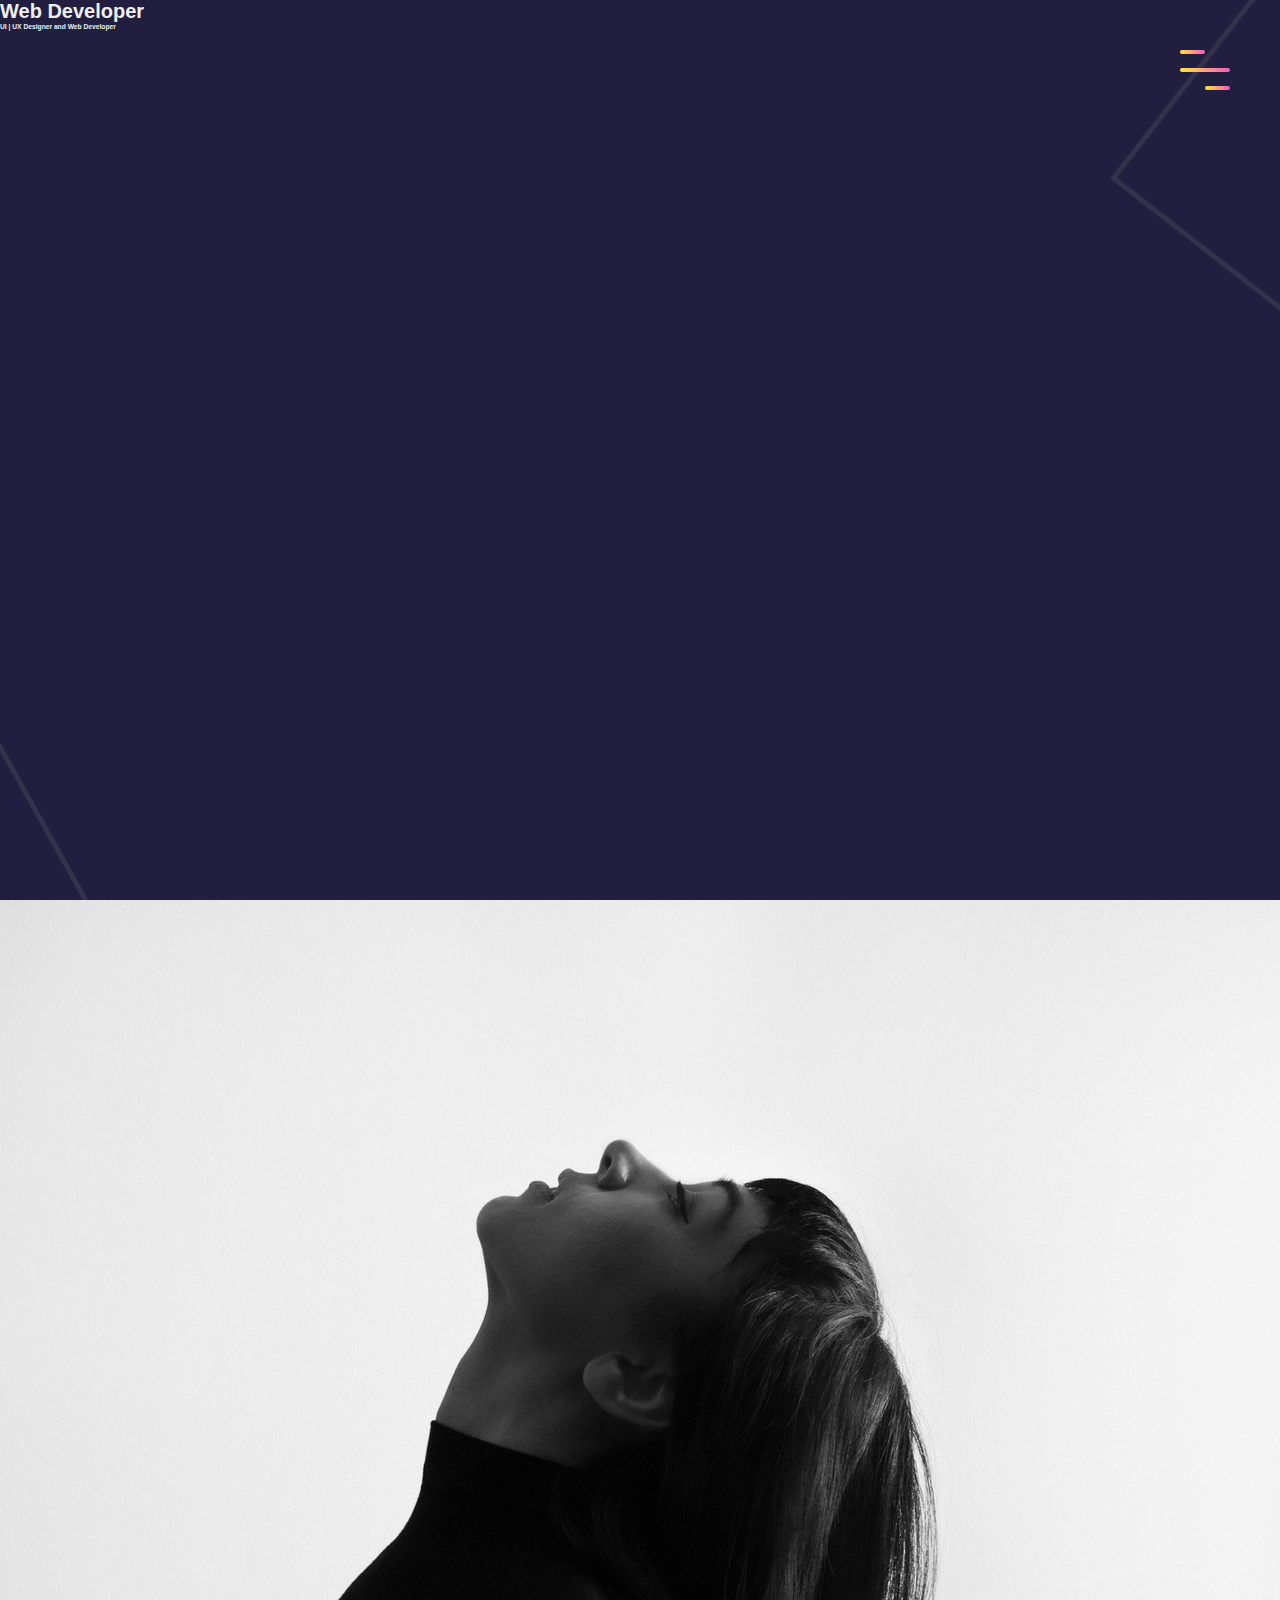
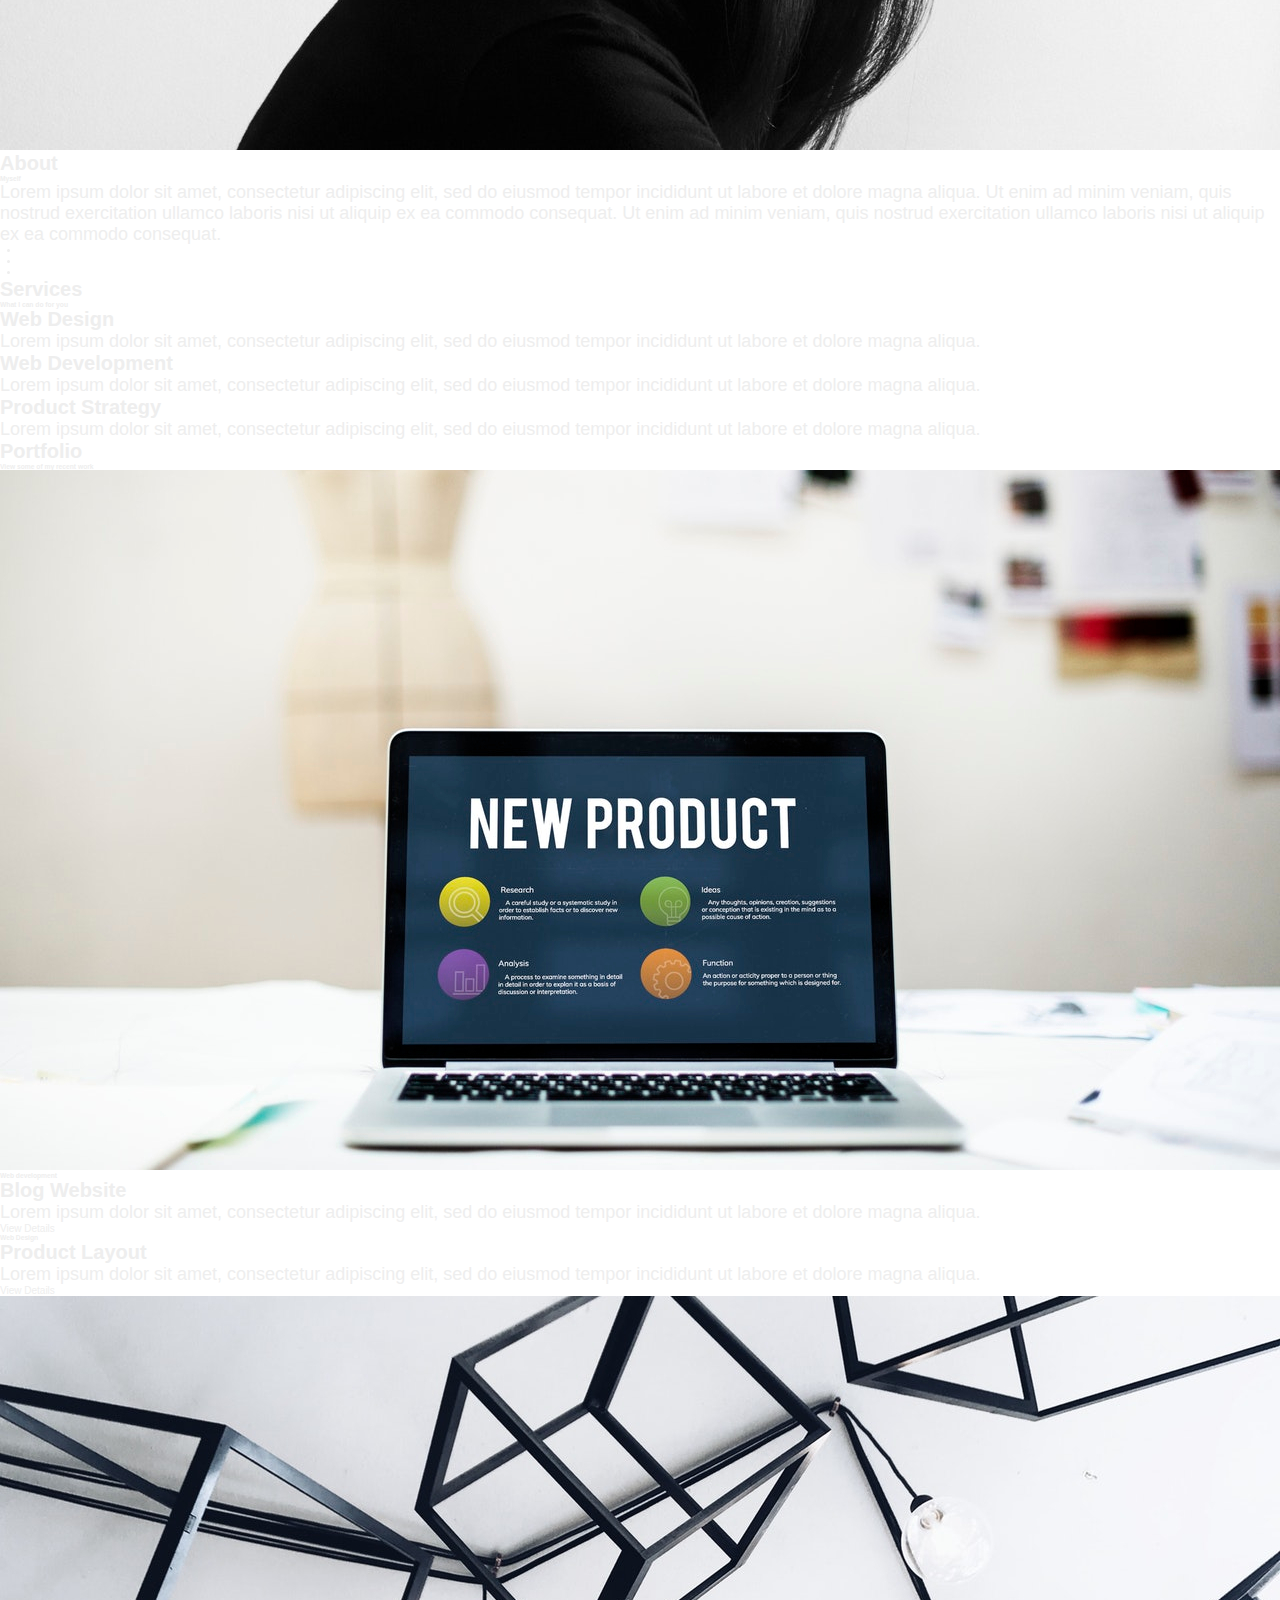
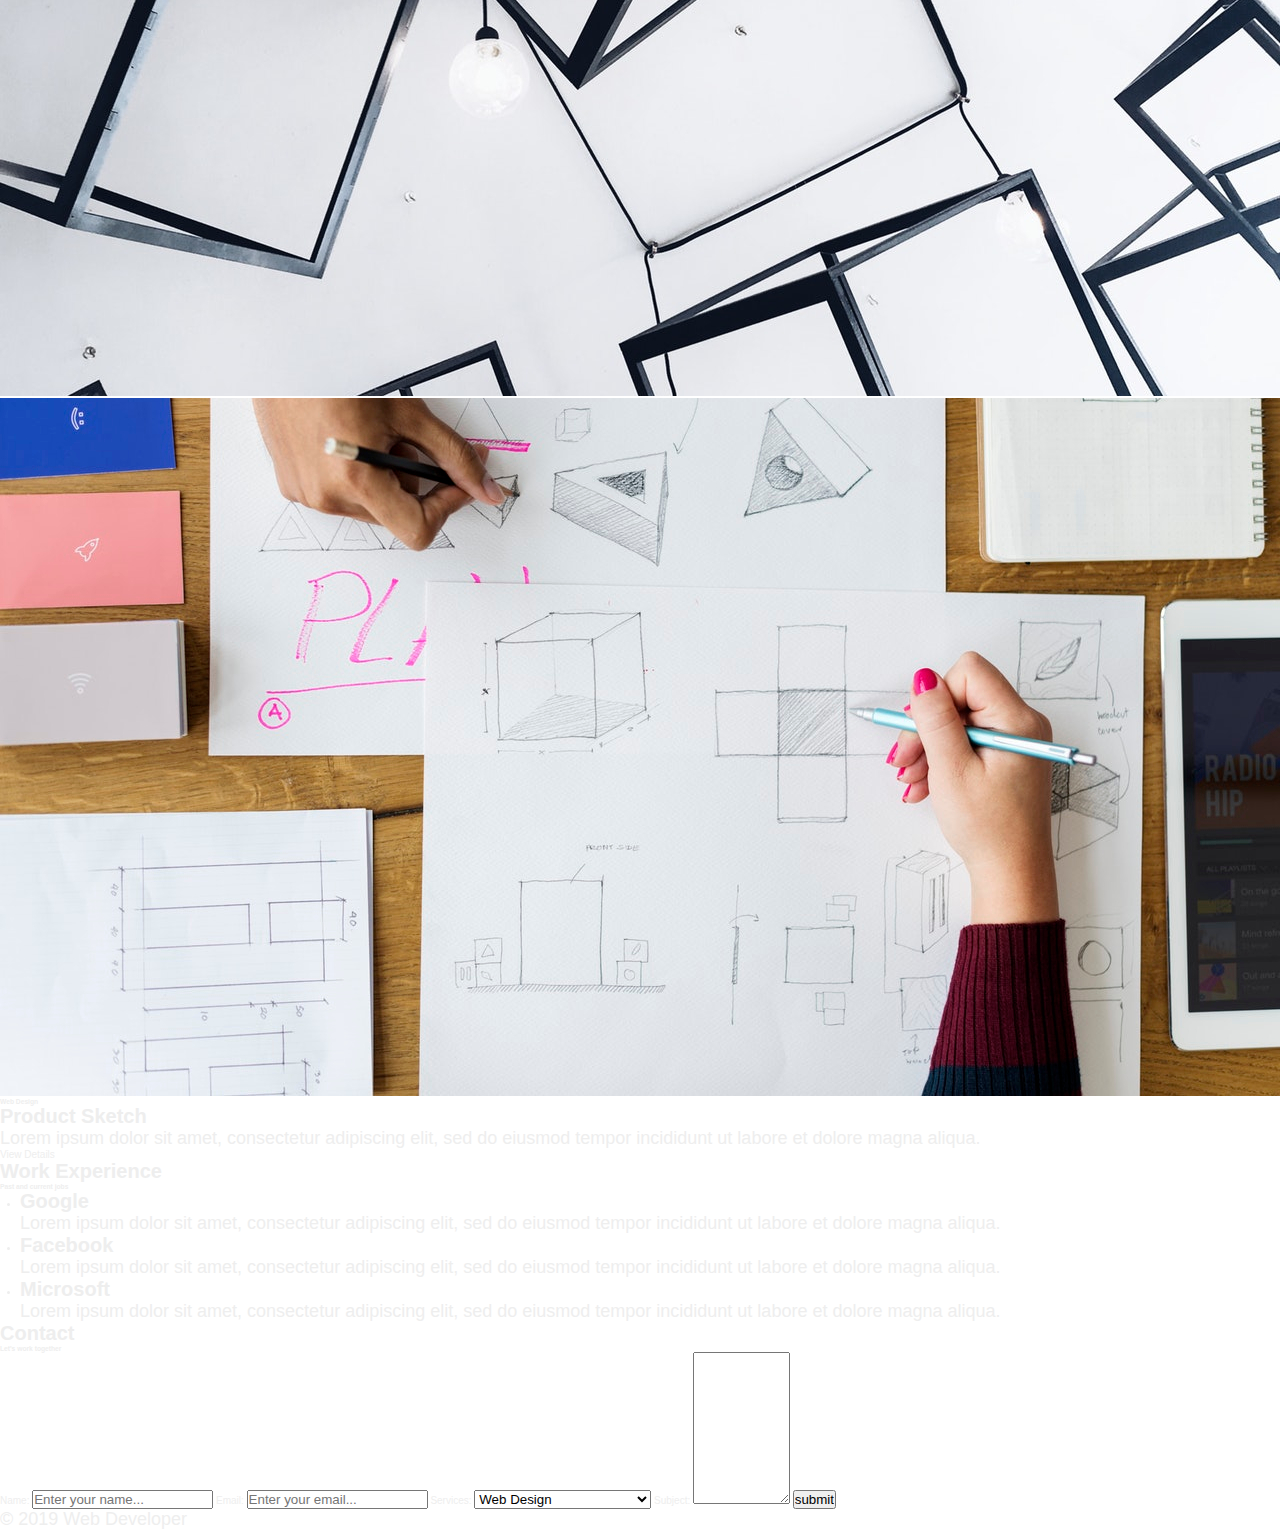
==== portfolio/index.html @ 94f985c7 "Starting to build the portfolio webpage" ====
<!DOCTYPE html>
<html lang="en">
<head>
    <meta charset="UTF-8">
    <meta name="viewport" content="width=device-width, initial-scale=1">
    <title>Web Developer</title>
    <link rel="stylesheet" href="https://unpkg.com/aos@next/dist/aos.css" />
    <link rel="stylesheet" href="https://use.fontawesome.com/releases/v5.7.2/css/all.css" integrity="sha384-fnmOCqbTlWIlj8LyTjo7mOUStjsKC4pOpQbqyi7RrhN7udi9RwhKkMHpvLbHG9Sr" crossorigin="anonymous">
    <link rel="stylesheet" href="main.css">
</head>
<body>
    <header>
        <div class="menu-toggler">
            <div class="bar half start"></div>
            <div class="bar"></div>
            <div class="bar half end"></div>
        </div>
        <nav class="top-nav">
            <ul class="nav-list">
                <li>
                    <a href="index.html" class="nav-link">Home</a>
                </li>
                <li>
                    <a href="#about" class="nav-link">About</a>
                </li>
                <li>
                    <a href="#services" class="nav-link">Services</a>
                </li>
                <li>
                    <a href="#portfolio" class="nav-link">Portfolio</a>
                </li>
                <li>
                    <a href="#experience" class="nav-link">Experience</a>
                </li>
                <li>
                    <a href="#contact" class="nav-link">Contact</a>
                </li>
            </ul>
        </nav>
        <div class="landing-text">
            <h1>Web Developer</h1>
            <h6>UI | UX Designer and Web Developer</h6>
        </div>
    </header>

    <section class="about" id="about">
        <div class="container">
            <div class="profile-img">
                <img src="images/profile.jpeg" alt="">
            </div>
            <div class="about-details">
                <div class="about-heading">
                    <h1>About</h1>
                    <h6>Myself</h6>
                </div>
                <p>
                    Lorem ipsum dolor sit amet, consectetur adipiscing elit, 
                    sed do eiusmod tempor incididunt ut labore et dolore magna aliqua. 
                    Ut enim ad minim veniam, quis nostrud exercitation ullamco laboris nisi ut aliquip ex ea commodo consequat.
                    Ut enim ad minim veniam, quis nostrud exercitation ullamco laboris nisi ut aliquip ex ea commodo consequat.
                </p>
            </div>
            <div class="social-media">
                <ul class="nav-lis">
                    <li>
                        <a href="#" class="icon-link">
                            <i class="fab fa-facebook-square"></i>
                        </a>
                    </li>
                    <li>
                        <a href="#" class="icon-link">
                            <i class="fab fa-twitter-square"></i>
                        </a>
                    </li>
                    <li>
                        <a href="#" class="icon-link">
                            <i class="fab fa-github-square"></i>
                        </a>
                    </li>
                </ul>
            </div>
        </div>
    </section>

    <section class="services" id="#services">
        <div class="container">
            <div class="section-heading">
                <h1>Services</h1>
                <h6>What I can do for you</h6>
            </div>
            <div class="my-skills">
                <div class="skill">
                    <div class="icon-container">
                        <i class="fas fa-layer-group"></i>
                    </div>
                    <h1>Web Design</h1>
                    <p>
                        Lorem ipsum dolor sit amet, consectetur adipiscing elit, 
                        sed do eiusmod tempor incididunt ut labore et dolore magna aliqua. 
                    </p>
                </div>
                <div class="skill">
                    <div class="icon-container">
                        <i class="fas fa-code-group"></i>
                    </div>
                    <h1>Web Development</h1>
                    <p>
                        Lorem ipsum dolor sit amet, consectetur adipiscing elit, 
                        sed do eiusmod tempor incididunt ut labore et dolore magna aliqua. 
                    </p>
                </div>
                <div class="skill">
                    <div class="icon-container">
                        <i class="fas fa-chart-group"></i>
                    </div>
                    <h1>Product Strategy</h1>
                    <p>
                        Lorem ipsum dolor sit amet, consectetur adipiscing elit, 
                        sed do eiusmod tempor incididunt ut labore et dolore magna aliqua. 
                    </p>
                </div>
            </div>
        </div>
    </section>

    <section class="portfolio" id="#portfolio">
        <div class="container">
            <div class="section-heading">
                <h1>Portfolio</h1>
                <h6>View some of my recent work</h6>
            </div>
            <div class="portfolio-item">
                <div class="portfoilio-img">
                    <img src="images/portitem1.jpeg" alt="">
                </div>
                <div class="portfolio-description">
                    <h6>Web development</h6>
                    <h1>Blog Website</h1>
                    <p>
                        Lorem ipsum dolor sit amet, consectetur adipiscing elit, 
                        sed do eiusmod tempor incididunt ut labore et dolore magna aliqua.
                    </p>
                    <a href="" class="cta">View Details</a>
                </div>
            </div>
            <div class="portfolio-item">
                <div class="portfolio-description">
                    <h6>Web Design</h6>
                    <h1>Product Layout</h1>
                    <p>
                        Lorem ipsum dolor sit amet, consectetur adipiscing elit, 
                        sed do eiusmod tempor incididunt ut labore et dolore magna aliqua.
                    </p>
                    <a href="" class="cta">View Details</a>
                </div>
                <div class="portfoilio-img">
                    <img src="images/portitem2.jpeg" alt="">
                </div>                
            </div>
            <div class="portfolio-item">
                <div class="portfoilio-img">
                    <img src="images/portitem3.jpeg" alt="">
                </div>
                <div class="portfolio-description">
                    <h6>Web Design</h6>
                    <h1>Product Sketch</h1>
                    <p>
                        Lorem ipsum dolor sit amet, consectetur adipiscing elit, 
                        sed do eiusmod tempor incididunt ut labore et dolore magna aliqua.
                    </p>
                    <a href="" class="cta">View Details</a>
                </div>
            </div>
        </div>
    </section>

    <section class="experience" id="#experience">
        <div class="container">
            <div class="section-heading">
                <h1>Work Experience</h1>
                <h6>Past and current jobs</h6>
            </div>
            <div class="timeline">
                <ul>
                    <li class="date" data-date="2011 - Present">
                        <h1>Google</h1>
                        <p>
                            Lorem ipsum dolor sit amet, consectetur adipiscing elit, 
                            sed do eiusmod tempor incididunt ut labore et dolore magna aliqua.
                        </p>
                    </li>
                    <li class="date" data-date="2008 - 2011">
                        <h1>Facebook</h1>
                        <p>
                            Lorem ipsum dolor sit amet, consectetur adipiscing elit, 
                            sed do eiusmod tempor incididunt ut labore et dolore magna aliqua.
                        </p>
                    </li>
                    <li class="date" data-date="2002 - 2007">
                        <h1>Microsoft</h1>
                        <p>
                            Lorem ipsum dolor sit amet, consectetur adipiscing elit, 
                            sed do eiusmod tempor incididunt ut labore et dolore magna aliqua.
                        </p>
                    </li>
                </ul>
            </div>
        </div>
    </section>

    <section class="contact" id="#contact">
        <div class="container">
            <div class="section-heading">
                <h1>Contact</h1>
                <h6>Let's work together</h6>
            </div>
            <form action="">
                <label for="name">Name:</label>
                <input type="text" name="name" id="name" placeholder="Enter your name..." required>
                <label for="email">Email:</label>
                <input type="email" name="email" id="email" placeholder="Enter your email..." required>
                <label for="service">Services:</label>
                <select name="service" id="service">
                    <option value="">Web Design</option>
                    <option value="">Web Development</option>
                    <option value="">Web Design/Development</option>
                </select>
                <label for="subject">Subject:</label>
                <textarea name="subject" id="subject" cols="10" rows="10"></textarea>
                <input type="submit" value="submit">
            </form>
        </div>
    </section>

    <footer class="copyright">
        <di class="up" id="up">
            <i class="fas fa-chevron-up"></i>
            <p>&copy; 2019 Web Developer</p>
        </di>
    </footer>
    <script src="https://ajax.googleapis.com/ajax/libs/jquery/3.3.1/jquery.min.js"></script>
    <script src="https://unpkg.com/aos@next/dist/aos.js"></script>
    <script src="main.js"></script>
</body>
</html>
---- portfolio/main.css ----
/*Start global*/
* {
    margin: 0;
    padding: 0;
    box-sizing: border-box;
}

html {
    font-size: 10px;
    font-family: 'Roboto', sans-serif;
    color: #eee;
}

body {
    width: 100%;
    height: 100%;
    background: url("images/sitebg.jpg") no-repeat center fixed;    
}

a {
    text-decoration: none;
    color: #eee;
}

p {
    font-size: 1.8rem;
    font-weight: 300;
}

img {
    width: 100%;
}
/*End global*/

/*Start reusable*/
/*End reusable*/

/*Start header*/
header {
    width: 100%;
    height: 100vh;
}

.top-nav {
    width: 100%;
    height: 100vh;
    position: fixed;
    top: -100vh;
    background-color: #16162d;
    border-bottom-right-radius: 100%;
    border-bottom-left-radius: 100%;
    transition: all 650ms cubic-bezier(1, 0, 0, 1);
}

.nav-list {
    list-style: none;
    width: 100%;
    height: 100%;
    display: flex;
    justify-content: center;
    align-items: center;
}

li {
    margin: 0 2rem;
}

.nav-link {
    font-family: 'The Historia Demo', sans-serif;
    font-size: 5rem;
    padding: 1rem;
}

.nav-link:hover,
.nav-link:focus {
    background: linear-gradient(to top, #ffe838, #fd57bf);
    -webkit-background-clip: text;
    -webkit-text-fill-color: transparent;
}

.top-nav.open {
    top: 0;
    border-radius: initial;
}

.menu-toggler {
    position: absolute;
    top: 5rem;
    right: 5rem;
    width: 5rem;
    height: 4rem;
    display: flex;
    flex-direction: column;
    justify-content: space-between;
    cursor: pointer;
    z-index: 1500;
    transition: transform 650ms ease-out;
}

.menu-toggler.open {
    transform: rotate(-45deg);
}

.bar {
    background: linear-gradient(to right, #ffe838, #fd57bf);
    width: 100%;
    height: 4px;
    border-radius: .8rem;
}

.bar.half {
    width: 50%;    
}

.bar.start {
    transform-origin: right;
    transition: transform 650ms cubic-bezier(0.54, -0.81, 0.57, 0.57);
}

.open .bar.start {
    transform: rotate(-450deg) translateX(.8rem);
}

.open .bar.end {
    transform: rotate(-450deg) translateX(-.8rem);
}

.bar.end {
    align-self: flex-end;
    transform-origin: left;
    transition: transform 650ms cubic-bezier(0.54, -0.81, 0.57, 0.57);
}
/*End header*/

/*Start about*/
/*End about*/

/*Start services*/
/*End services*/

/*Start portfolio*/
/*End services*/

/*Start timeline*/
/*End timeline*/

/*Start contact*/
/*End contact*/

/*Start footer*/
/*End footer*/

/*Start animations*/
/*End animations*/

/*Start media queries*/
/*End media queries*/
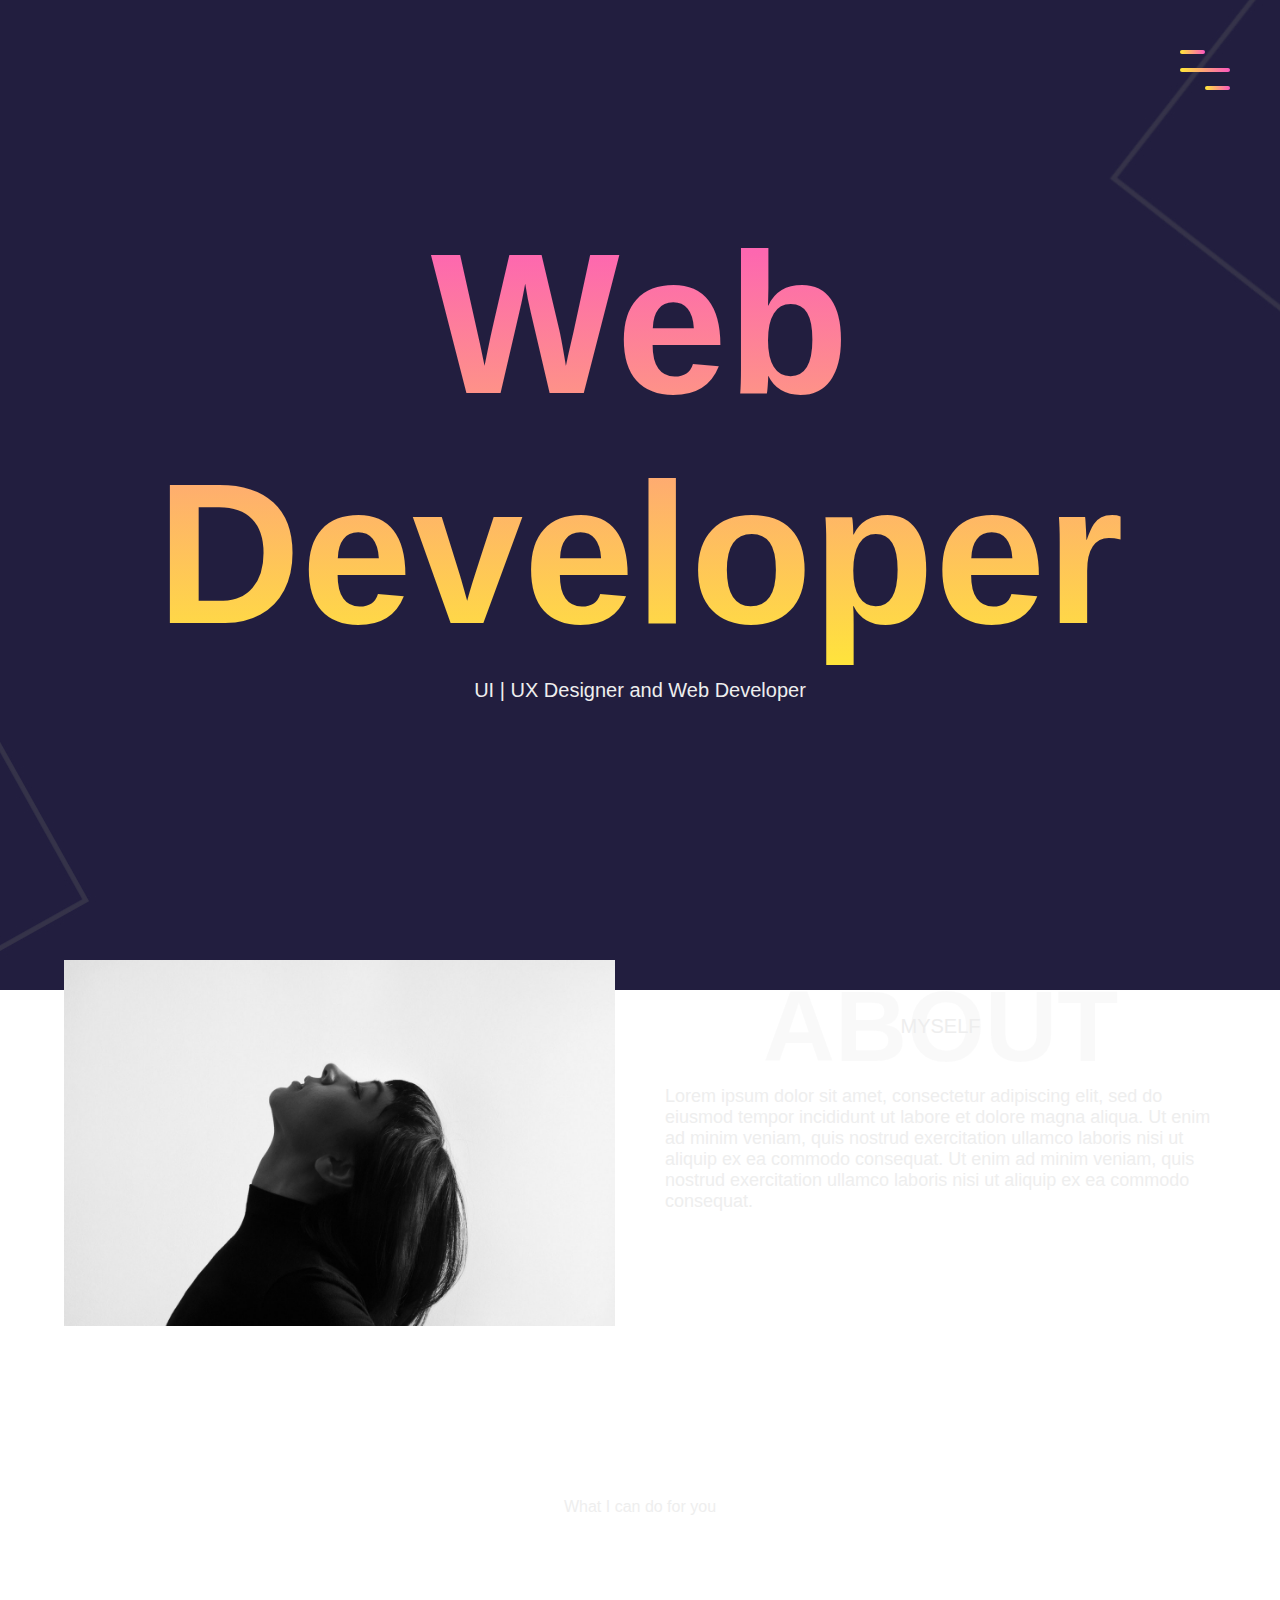
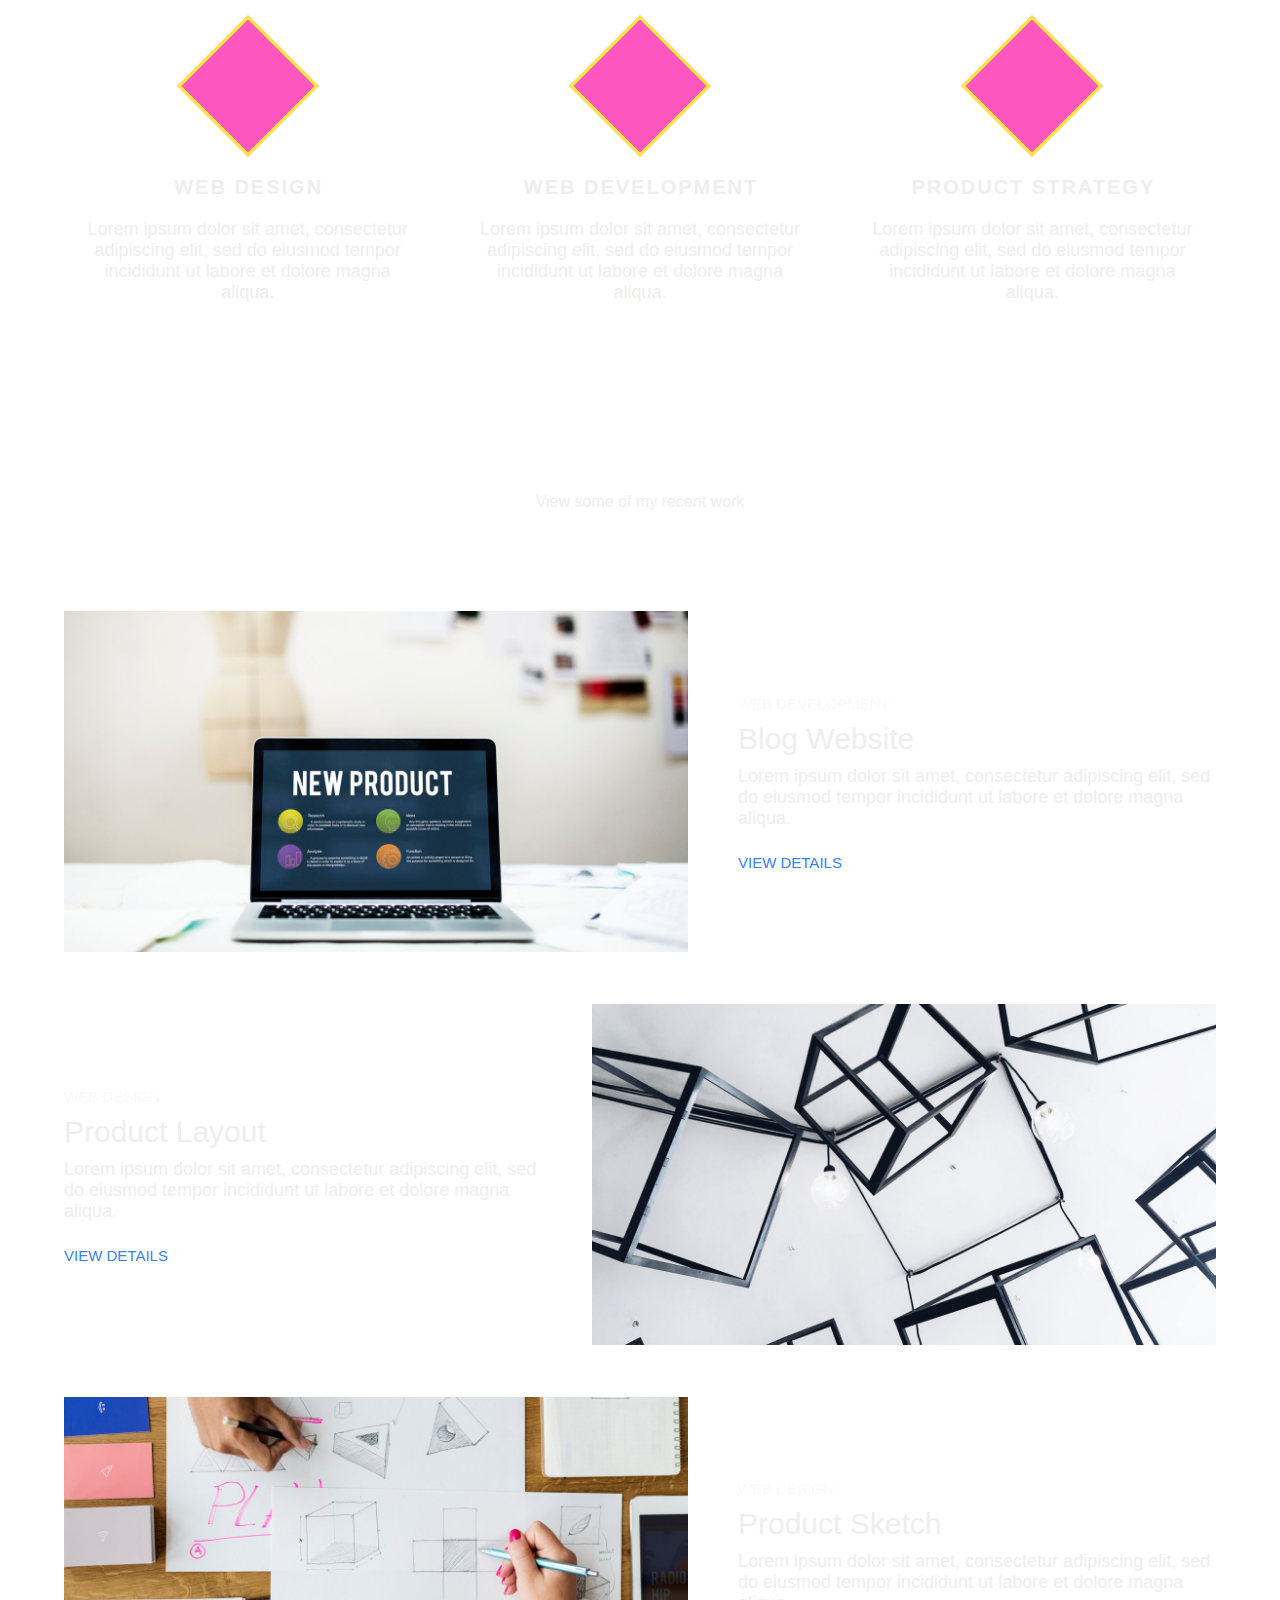
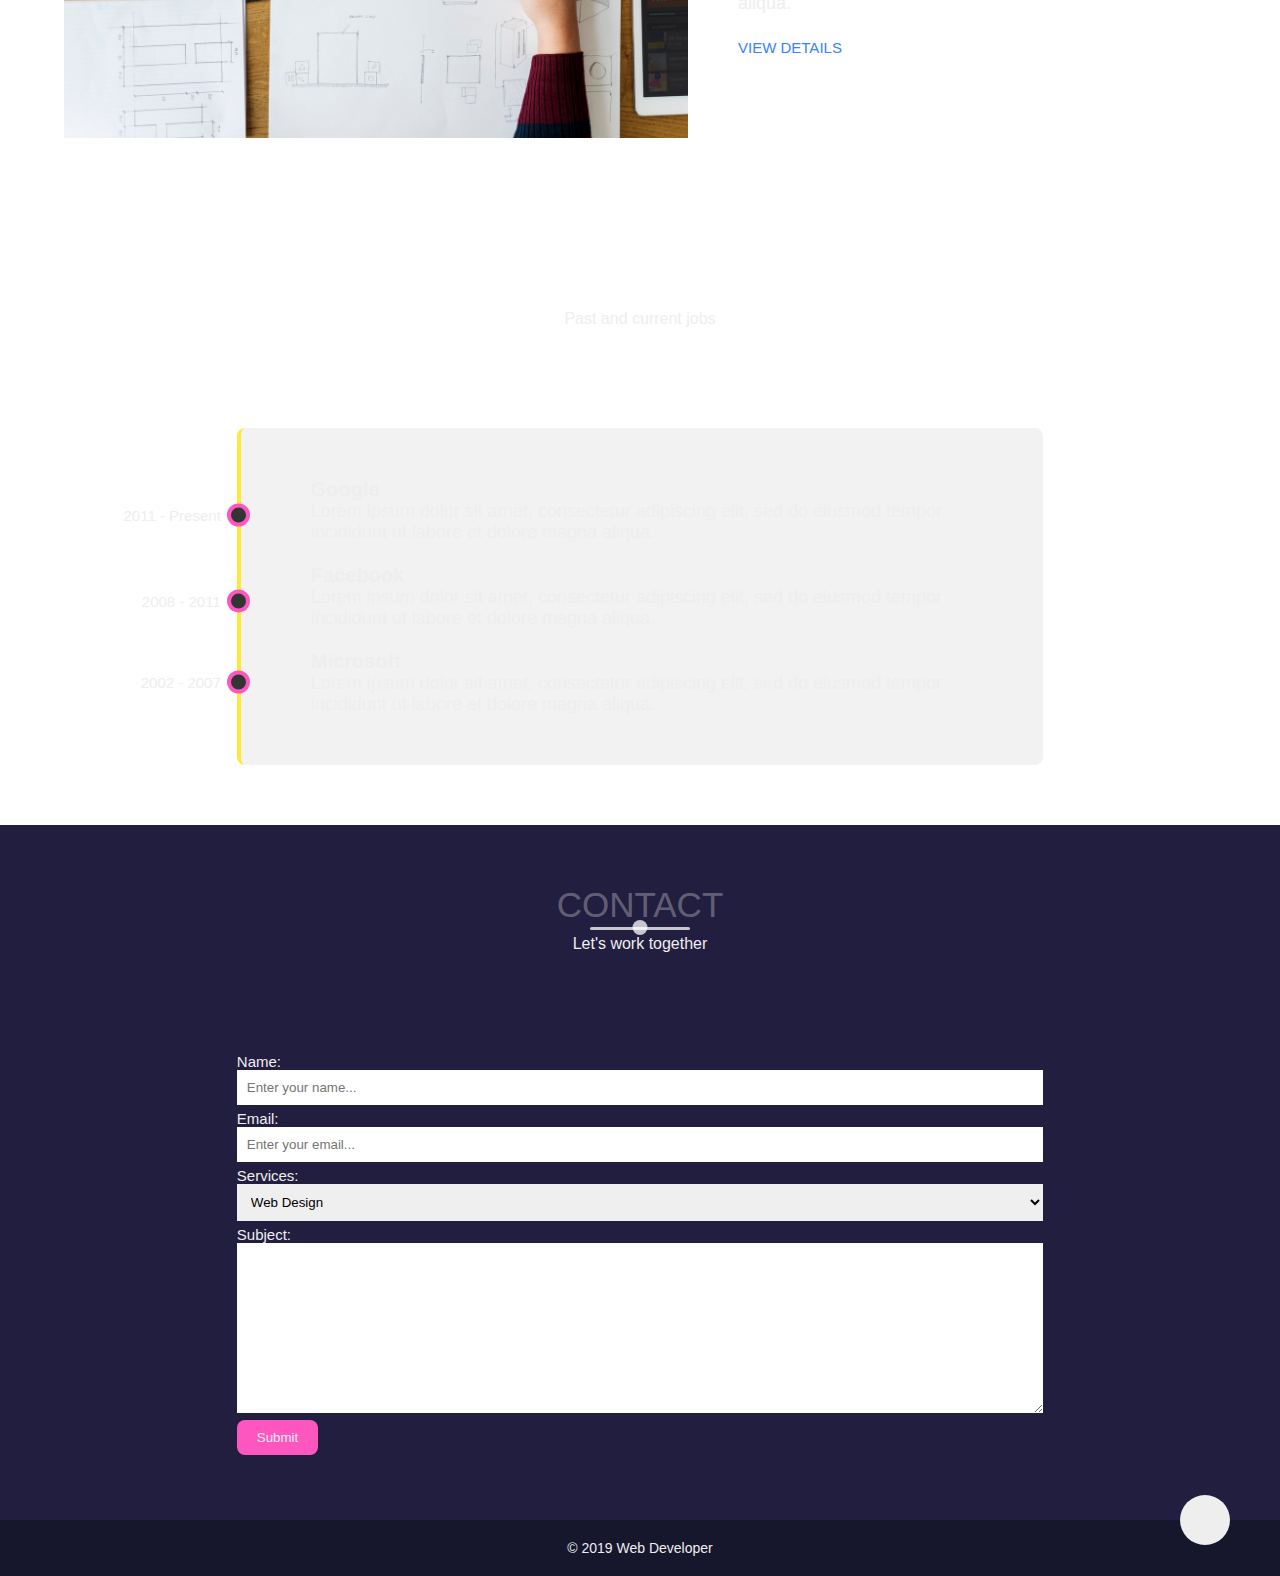
==== commit 155ab966: "finished the first part. Css applied to all sectors of the page" ====
--- a/portfolio/index.html
+++ b/portfolio/index.html
@@ -59,26 +59,26 @@
                     Ut enim ad minim veniam, quis nostrud exercitation ullamco laboris nisi ut aliquip ex ea commodo consequat.
                     Ut enim ad minim veniam, quis nostrud exercitation ullamco laboris nisi ut aliquip ex ea commodo consequat.
                 </p>
-            </div>
-            <div class="social-media">
-                <ul class="nav-lis">
-                    <li>
-                        <a href="#" class="icon-link">
-                            <i class="fab fa-facebook-square"></i>
-                        </a>
-                    </li>
-                    <li>
-                        <a href="#" class="icon-link">
-                            <i class="fab fa-twitter-square"></i>
-                        </a>
-                    </li>
-                    <li>
-                        <a href="#" class="icon-link">
-                            <i class="fab fa-github-square"></i>
-                        </a>
-                    </li>
-                </ul>
-            </div>
+                <div class="social-media">
+                    <ul class="nav-list">
+                        <li>
+                            <a href="#" class="icon-link">
+                                <i class="fab fa-facebook-square"></i>
+                            </a>
+                        </li>
+                        <li>
+                            <a href="#" class="icon-link">
+                                <i class="fab fa-twitter-square"></i>
+                            </a>
+                        </li>
+                        <li>
+                            <a href="#" class="icon-link">
+                                <i class="fab fa-github-square"></i>
+                            </a>
+                        </li>
+                    </ul>
+                </div>
+            </div>           
         </div>
     </section>
 
@@ -101,7 +101,7 @@
                 </div>
                 <div class="skill">
                     <div class="icon-container">
-                        <i class="fas fa-code-group"></i>
+                        <i class="fas fa-code"></i>
                     </div>
                     <h1>Web Development</h1>
                     <p>
@@ -111,7 +111,7 @@
                 </div>
                 <div class="skill">
                     <div class="icon-container">
-                        <i class="fas fa-chart-group"></i>
+                        <i class="fas fa-chart-bar"></i>
                     </div>
                     <h1>Product Strategy</h1>
                     <p>
@@ -130,7 +130,7 @@
                 <h6>View some of my recent work</h6>
             </div>
             <div class="portfolio-item">
-                <div class="portfoilio-img">
+                <div class="portfoilio-img has-margin-right">
                     <img src="images/portitem1.jpeg" alt="">
                 </div>
                 <div class="portfolio-description">
@@ -144,7 +144,7 @@
                 </div>
             </div>
             <div class="portfolio-item">
-                <div class="portfolio-description">
+                <div class="portfolio-description has-margin-right">
                     <h6>Web Design</h6>
                     <h1>Product Layout</h1>
                     <p>
@@ -158,7 +158,7 @@
                 </div>                
             </div>
             <div class="portfolio-item">
-                <div class="portfoilio-img">
+                <div class="portfoilio-img has-margin-right">
                     <img src="images/portitem3.jpeg" alt="">
                 </div>
                 <div class="portfolio-description">
@@ -227,16 +227,16 @@
                 </select>
                 <label for="subject">Subject:</label>
                 <textarea name="subject" id="subject" cols="10" rows="10"></textarea>
-                <input type="submit" value="submit">
+                <input type="submit" value="Submit">
             </form>
         </div>
     </section>
 
     <footer class="copyright">
-        <di class="up" id="up">
-            <i class="fas fa-chevron-up"></i>
-            <p>&copy; 2019 Web Developer</p>
-        </di>
+        <div class="up" id="up">
+            <i class="fas fa-chevron-up"></i>            
+        </div>
+        <p>&copy; 2019 Web Developer</p>
     </footer>
     <script src="https://ajax.googleapis.com/ajax/libs/jquery/3.3.1/jquery.min.js"></script>
     <script src="https://unpkg.com/aos@next/dist/aos.js"></script>
--- a/portfolio/main.css
+++ b/portfolio/main.css
@@ -17,6 +17,10 @@
     background: url("images/sitebg.jpg") no-repeat center fixed;    
 }
 
+section {
+    padding: 6rem 0;
+}
+
 a {
     text-decoration: none;
     color: #eee;
@@ -33,6 +37,59 @@
 /*End global*/
 
 /*Start reusable*/
+.container {
+    width: 90%;
+    max-width: 120rem;
+    height: 100%;
+    margin: 0 auto;
+    position: relative;
+}
+
+.section-heading {
+    text-align: center;
+    margin-bottom: 10rem;
+}
+
+.section-heading h1 {
+    font-size: 3.5rem;
+    color: rgba(255, 255, 255, .3);
+    text-transform: uppercase;
+    font-weight: 300;
+    position: relative;
+    margin-bottom: 1rem;
+}
+
+.section-heading h1::before,
+.section-heading h1::after {
+    content: '';
+    position: absolute;
+    bottom: -.5rem;
+    left: 50%;
+    transform: translateX(-50%);
+    background-color: rgba(255, 255, 255, 0.75);
+}
+
+.section-heading h1::before {
+    width: 10rem;
+    height: 3px;
+    border-radius: .8rem;
+}
+
+.section-heading h1::after {
+    width: 1.5rem;
+    height: 1.5rem;
+    border-radius: 100%;    
+    bottom: -1rem;
+}
+
+.section-heading h6 {
+    font-size: 1.6rem;
+    font-weight: 300;    
+}
+
+.has-margin-right {
+    margin-right: 5rem;
+}
 /*End reusable*/
 
 /*Start header*/
@@ -46,6 +103,7 @@
     height: 100vh;
     position: fixed;
     top: -100vh;
+    z-index: 50;
     background-color: #16162d;
     border-bottom-right-radius: 100%;
     border-bottom-left-radius: 100%;
@@ -130,27 +188,325 @@
     transform-origin: left;
     transition: transform 650ms cubic-bezier(0.54, -0.81, 0.57, 0.57);
 }
+
+.landing-text {
+    position: absolute;
+    top: 50%;
+    left: 50%;
+    transform: translate(-50%, -50%);
+    width: 100%;
+    text-align: center;
+    z-index: 1;
+}
+
+.landing-text h1 {
+    font-size: 20rem;
+    font-family: 'The Historia Demo', sans-serif;
+    background: linear-gradient(to top, #ffe838, #fd57bf);
+    -webkit-background-clip: text;
+    -webkit-text-fill-color: transparent;
+    padding: 1rem;
+    user-select: none;
+}
+
+.landing-text h6 {
+    font-size: 2rem;
+    font-weight: 400;
+}
 /*End header*/
 
 /*Start about*/
+.about .container {
+    display: flex;
+    align-items: center;
+    justify-content: center;
+}
+
+.about-heading {
+    text-align: center;
+    text-transform: uppercase;
+    line-height: 0;
+    margin-bottom: 6rem;
+}
+
+.about-heading h1 {
+    font-size: 10rem;
+    opacity: .3;    
+}
+
+.about-heading h6 {
+    font-size: 2rem;
+    font-weight: 300;
+}
+
+.profile-img {
+    flex: 1;
+    margin-right: 5rem;    
+}
+
+.about-details {
+    flex: 1;
+}
+
+.social-media {
+    margin-top: 5rem;    
+}
+
+.social-media i {
+    font-size: 5rem;
+    transition: color 650ms;
+}
+
+.fa-facebook-square:hover {
+    color: #4267b2;
+}
+
+.fa-twitter-square:hover {
+    color: #38a1f3;
+}
+
+.fa-github-square:hover {
+    color: #bbb;
+}
 /*End about*/
 
 /*Start services*/
+.my-skills {
+    margin-top: 10rem;
+    display: grid;
+    grid-template-columns: repeat(auto-fit, minmax(25rem, 1fr));
+    grid-gap: 2.5rem;
+    text-align: center;
+}
+
+.skill {
+    display: flex;
+    flex-direction: column;
+    justify-content: center;
+    align-items: center;
+    padding: 2rem;
+}
+
+.skill h1 {
+    text-transform: uppercase;
+    letter-spacing: 2px;
+    margin: 2rem -2px 2rem 0;    
+}
+
+.icon-container {
+    width: 10rem;
+    height: 10rem;
+    border: 3px solid #ffe838;
+    background: #fd57bf;
+    margin-bottom: 2rem;
+    display: flex;
+    transform: rotate(45deg);
+}
+
+.icon-container i {
+    color: #ffe838;
+    font-size: 5rem;
+    margin: auto;
+    transform: rotate(-45deg);
+}
 /*End services*/
 
 /*Start portfolio*/
+.portfolio-item {
+    display: flex;
+    align-items: center;
+    justify-content: center;
+    margin-bottom: 5rem;    
+    
+}
+
+.portfolio-item:last-child {
+    margin-bottom: 0;
+}
+
+.portfolio-img {
+    width: 50rem;
+    flex: 1;
+}
+
+.portfolio-description {
+}
+
+.portfolio-description h6 {
+    font-size: 1.5rem;
+    text-transform: uppercase;
+    font-weight: 300;
+    opacity: 0.3;
+}
+
+.portfolio-description h1 {
+   font-size: 3rem;
+   font-weight: 300;
+   margin: 1rem 0; 
+}
+
+.portfolio-description .cta {
+    display: inline-block;
+    margin-top: 2.5rem;
+    font-size: 1.5rem;
+    text-transform: uppercase;
+    color: #3882ff;    
+    transition: color 650ms;
+}
+
+.portfolio-description .cta:hover {
+    color: #2f67cd;
+
+}
 /*End services*/
 
 /*Start timeline*/
+.timeline ul{
+    border-left: 4px solid #ffe838;
+    border-radius: .8rem;
+    background: rgba(0, 0, 0, 0.05);
+    margin: 0 auto;
+    position: relative;
+    padding: 5rem;
+    list-style: none;
+    text-align: left;
+    width: 70%;
+}
+
+.timline h1 {
+    font-size: 2rem;
+    text-transform: uppercase;
+    font-weight: 300;
+    margin-bottom: 1rem;
+    opacity: .3;
+}
+
+.timeline .date {
+    border-bottom: 1px solid rgba(255, 255, 255, 0.1);
+    margin-bottom: 1rem;
+    padding-bottom: 1rem;
+    position: relative;
+}
+
+.timeline .date:last-of-type{
+    padding-bottom: 0;
+    margin-bottom: 0;
+    border: none;
+}
+
+.timeline .date:before,
+.timeline .date:after {
+    position: absolute;
+    display: block;
+    top: 50%;
+    transform: translateY(-50%);
+}
+
+.timeline .date::before {
+    content: attr(data-date);
+    left: -21rem;
+    text-align: right;
+    min-width: 12rem;
+    font-size: 1.5rem;
+}
+
+.timeline .date::after {
+    content: '';
+    box-shadow: 0 0 0 4px #fd57bf;
+    border-radius: 100%;
+    left: -8rem;
+    height: 1.5rem;
+    width: 1.5rem;
+    background-color: #313534;
+}
 /*End timeline*/
 
 /*Start contact*/
+.contact {
+    background-color: #221e3f;
+}
+
+form{
+    width: 70%;
+    margin: 0 auto;    
+}
+
+form label{
+    font-size: 1.5rem;
+}
+
+input,
+select,
+textarea {
+    width: 100%;
+    padding: 1rem;
+    margin-bottom: 5px;
+    border: none;
+    outline-color: #fd57bf;
+}
+
+input[type="submit"] {
+    width: initial;
+    background-color: #fd57bf;
+    color: #eee;
+    padding: 1rem 2rem;
+    border-radius: .8rem;
+    cursor: pointer;
+    transition: background-color 650ms;
+}
+
+input[type="submit"]:hover {
+    color: #221e3f;
+    background-color: #ffe838;
+}
+
 /*End contact*/
 
 /*Start footer*/
+.copyright {
+    width: 100%;
+    text-align: center;
+    background-color: #16162d;
+    padding: 2rem 0;
+    position: relative;
+}
+
+.up {
+    position: absolute;
+    width: 5rem;
+    height: 5rem;
+    background-color: #eee;
+    top: -2.5rem;
+    right: 5rem;
+    border-radius: 100%;
+    display: flex;
+    animation: pulse 2s infinite;
+}
+
+.up i {
+    color: #16162d;
+    font-size: 2rem;
+    margin: auto;
+
+}
+
+.copyright p {
+    font-size: 1.4rem;
+}
 /*End footer*/
 
 /*Start animations*/
+@keyframes pulse{
+    0% {
+        box-shadow: 0 0 0 0 rgba(253, 87, 191, 0.99);
+    }
+    70% {
+        box-shadow: 0 0 0 2rem rgba(253, 87, 191, 0);
+    }
+    100% {
+        box-shadow: 0 0 0 0 rgba(253, 87, 191, 0);
+    }
+}
 /*End animations*/
 
 /*Start media queries*/
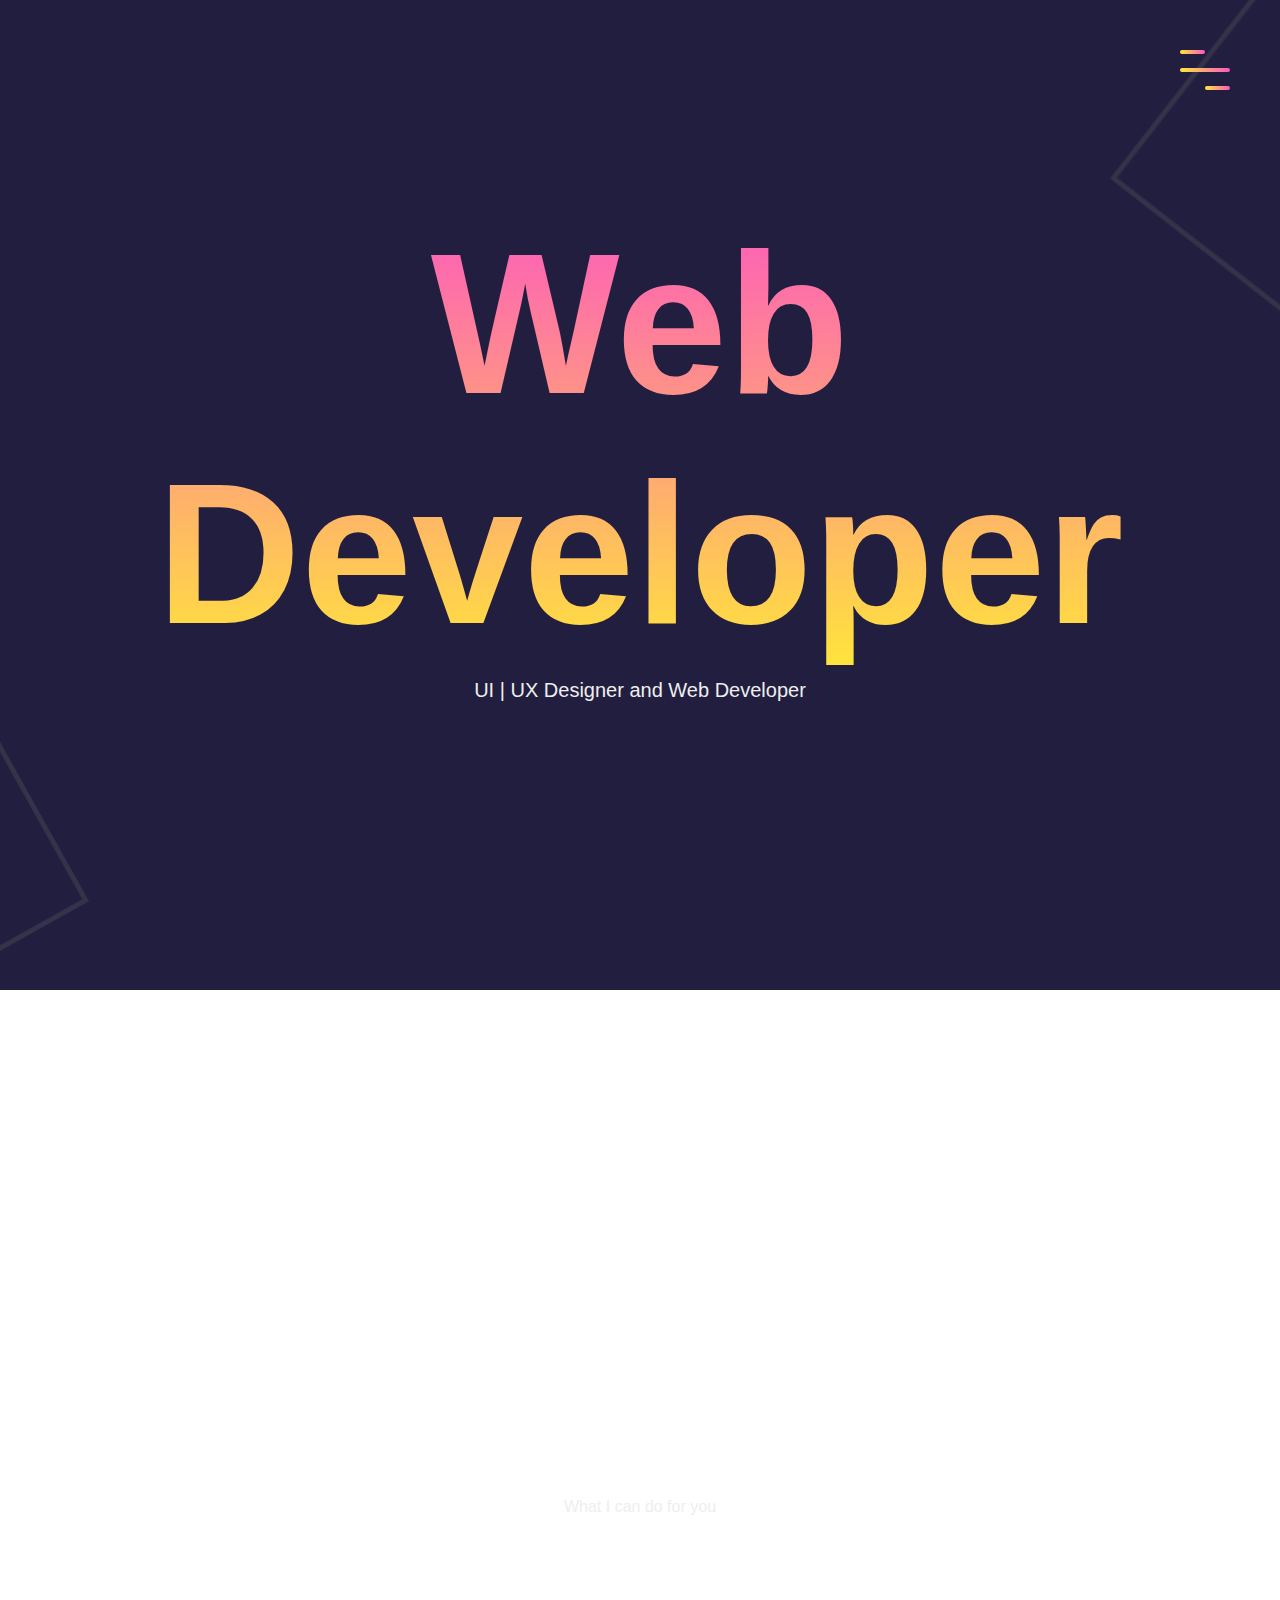
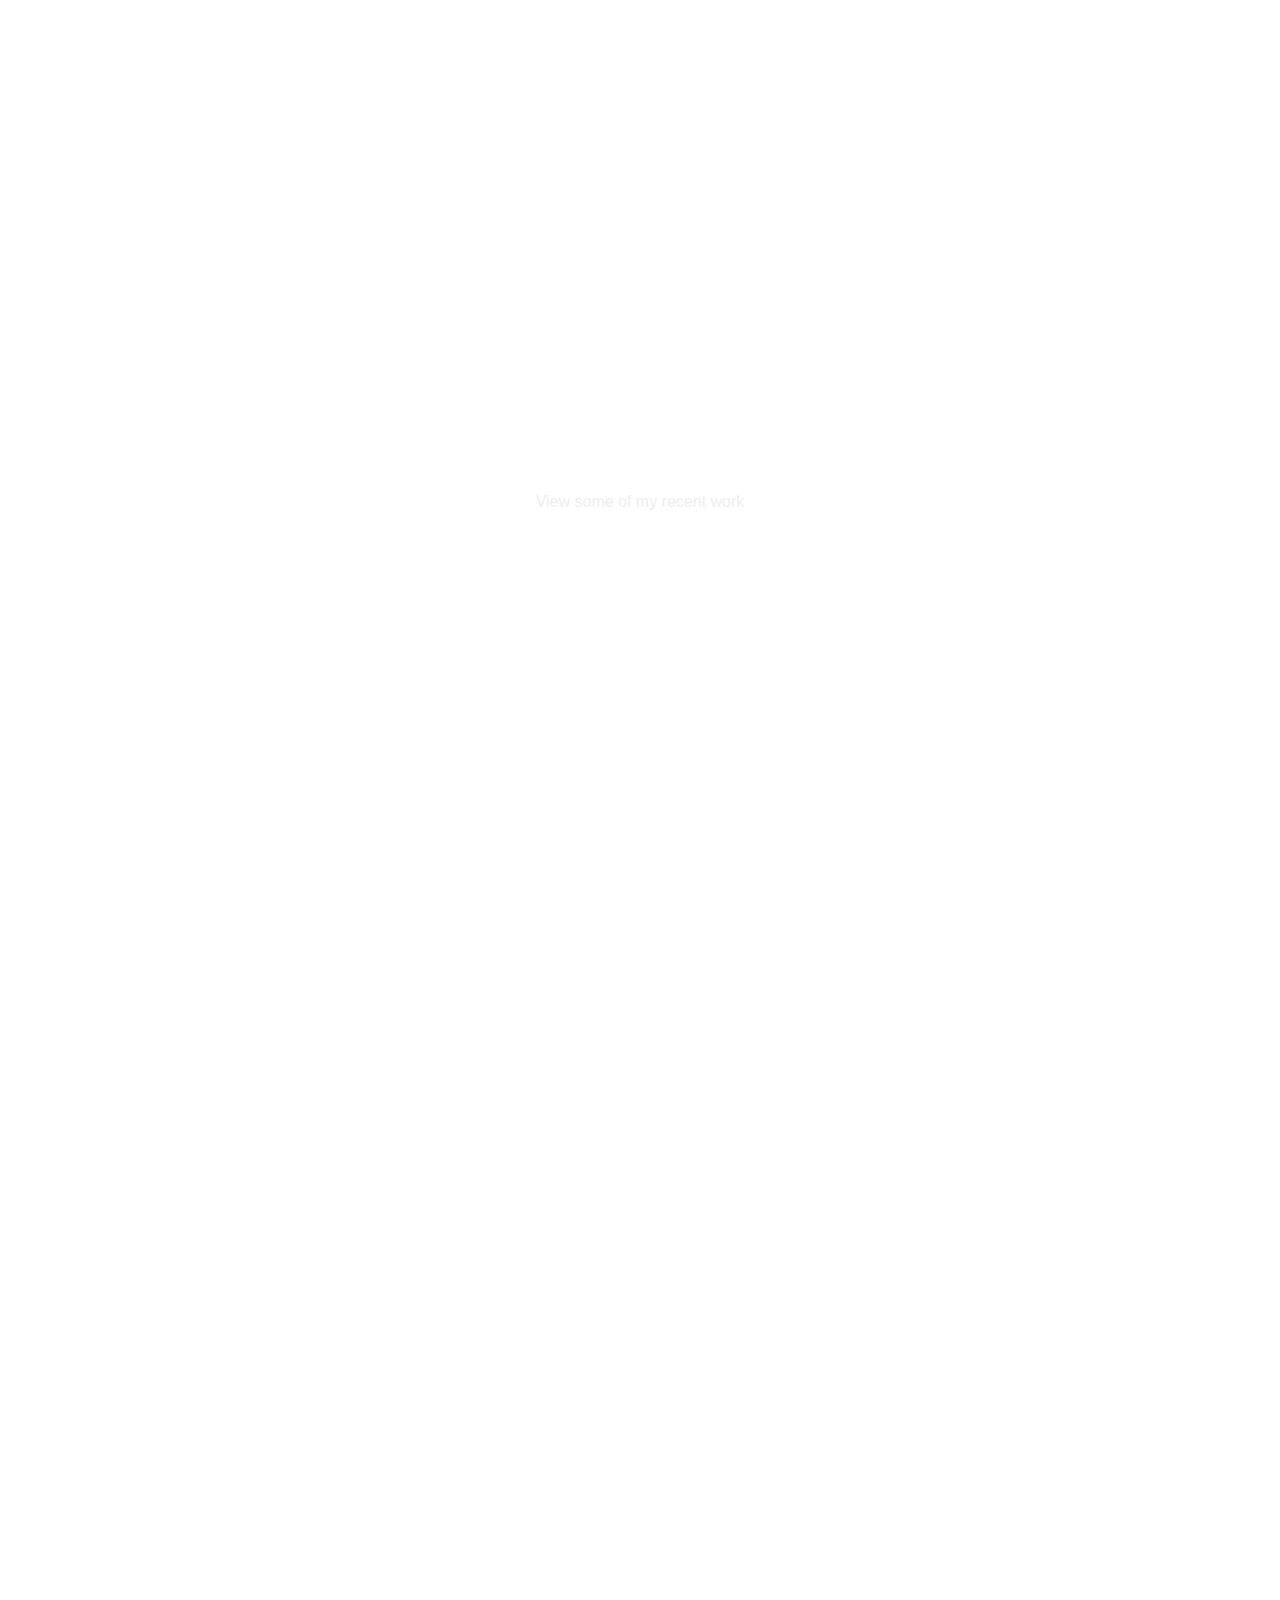
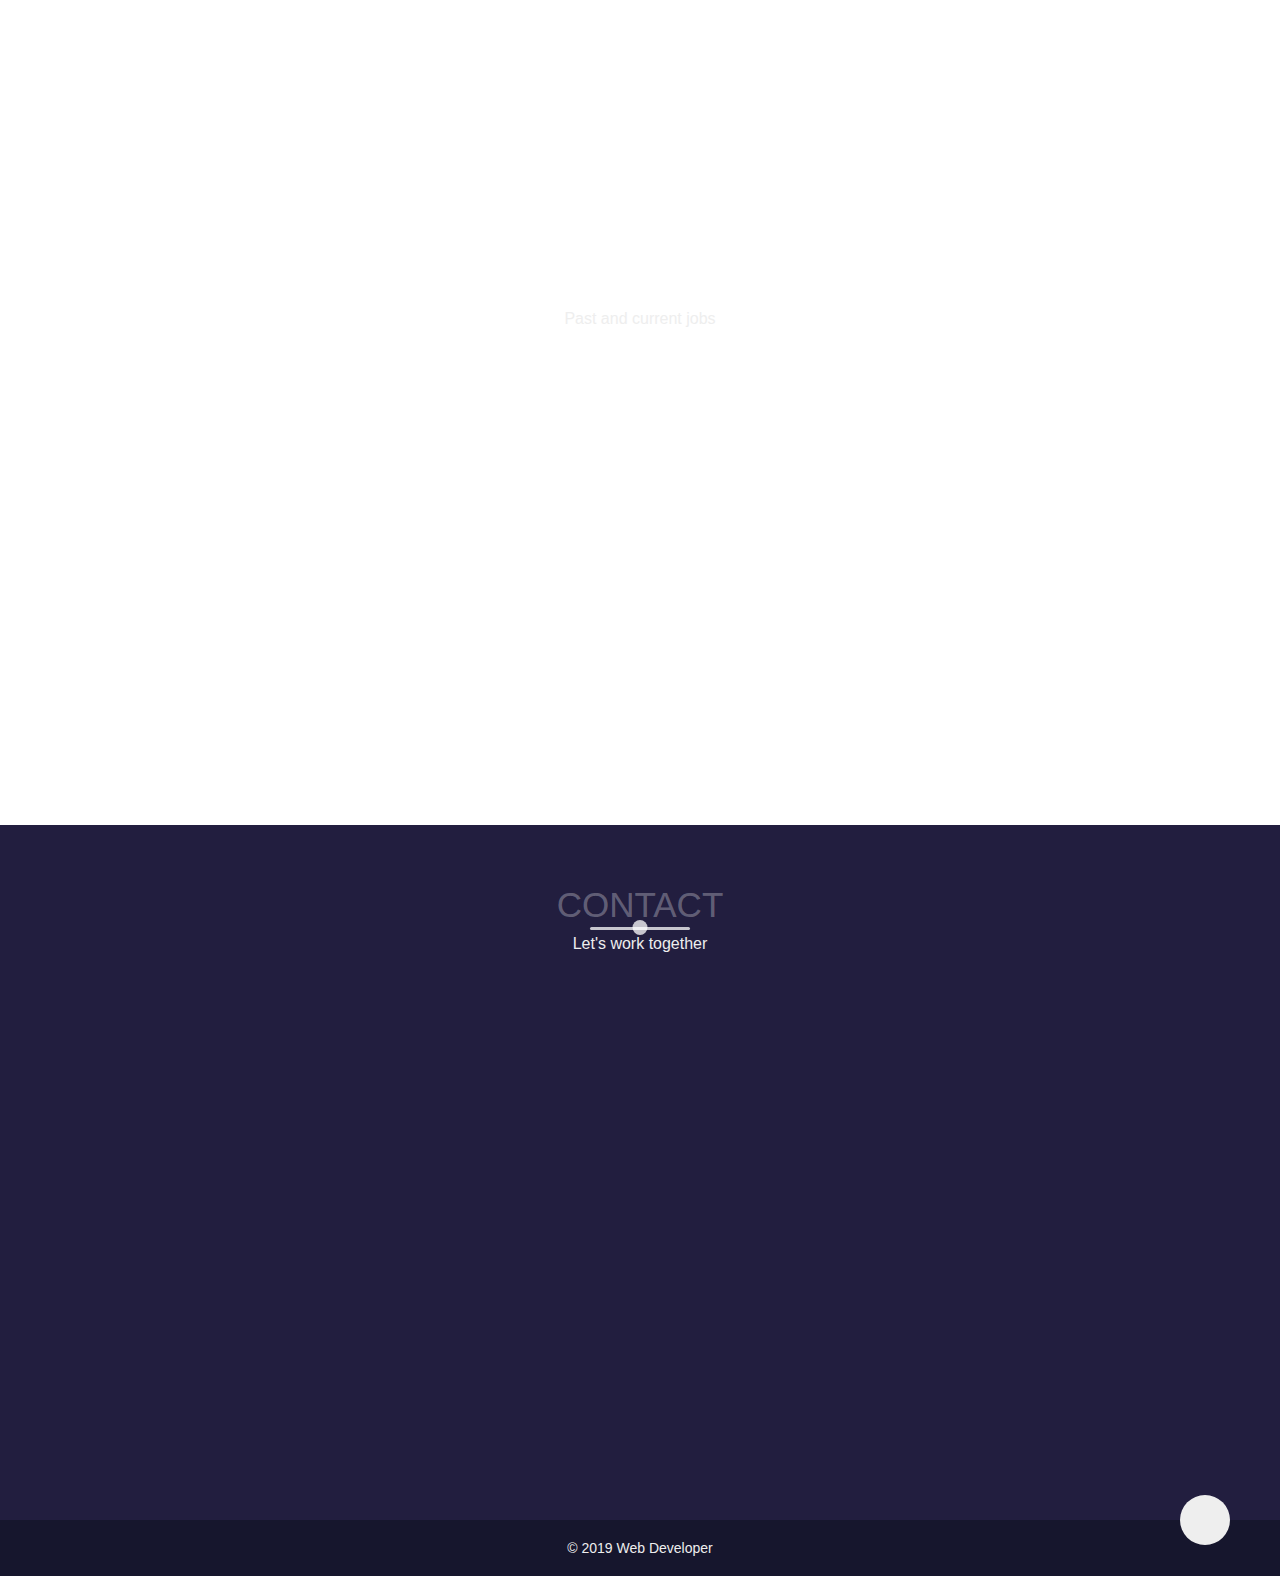
==== commit 9049accb: "finished adding the jQuery methods and adding AOS to the page" ====
--- a/portfolio/index.html
+++ b/portfolio/index.html
@@ -45,10 +45,10 @@
 
     <section class="about" id="about">
         <div class="container">
-            <div class="profile-img">
+            <div class="profile-img" data-aos="fade-right" data-aos-delay="300">
                 <img src="images/profile.jpeg" alt="">
             </div>
-            <div class="about-details">
+            <div class="about-details" data-aos="fade-left" data-aos-delay="600">
                 <div class="about-heading">
                     <h1>About</h1>
                     <h6>Myself</h6>
@@ -82,14 +82,14 @@
         </div>
     </section>
 
-    <section class="services" id="#services">
+    <section class="services" id="services">
         <div class="container">
             <div class="section-heading">
                 <h1>Services</h1>
                 <h6>What I can do for you</h6>
             </div>
             <div class="my-skills">
-                <div class="skill">
+                <div class="skill" data-aos="fade-in" data-aos-delay="300">
                     <div class="icon-container">
                         <i class="fas fa-layer-group"></i>
                     </div>
@@ -99,7 +99,7 @@
                         sed do eiusmod tempor incididunt ut labore et dolore magna aliqua. 
                     </p>
                 </div>
-                <div class="skill">
+                <div class="skill" data-aos="fade-in" data-aos-delay="600">
                     <div class="icon-container">
                         <i class="fas fa-code"></i>
                     </div>
@@ -109,7 +109,7 @@
                         sed do eiusmod tempor incididunt ut labore et dolore magna aliqua. 
                     </p>
                 </div>
-                <div class="skill">
+                <div class="skill" data-aos="fade-in" data-aos-delay="900">
                     <div class="icon-container">
                         <i class="fas fa-chart-bar"></i>
                     </div>
@@ -123,17 +123,17 @@
         </div>
     </section>
 
-    <section class="portfolio" id="#portfolio">
+    <section class="portfolio" id="portfolio">
         <div class="container">
             <div class="section-heading">
                 <h1>Portfolio</h1>
                 <h6>View some of my recent work</h6>
             </div>
             <div class="portfolio-item">
-                <div class="portfoilio-img has-margin-right">
+                <div class="portfoilio-img has-margin-right" data-aos="fade-right" data-aos-delay="300">
                     <img src="images/portitem1.jpeg" alt="">
                 </div>
-                <div class="portfolio-description">
+                <div class="portfolio-description" data-aos="fade-left" data-aos-delay="600">
                     <h6>Web development</h6>
                     <h1>Blog Website</h1>
                     <p>
@@ -144,7 +144,7 @@
                 </div>
             </div>
             <div class="portfolio-item">
-                <div class="portfolio-description has-margin-right">
+                <div class="portfolio-description has-margin-right" data-aos="fade-right" data-aos-delay="900">
                     <h6>Web Design</h6>
                     <h1>Product Layout</h1>
                     <p>
@@ -153,15 +153,15 @@
                     </p>
                     <a href="" class="cta">View Details</a>
                 </div>
-                <div class="portfoilio-img">
+                <div class="portfoilio-img" data-aos="fade-left" data-aos-delay="1200">
                     <img src="images/portitem2.jpeg" alt="">
                 </div>                
             </div>
             <div class="portfolio-item">
-                <div class="portfoilio-img has-margin-right">
+                <div class="portfoilio-img has-margin-right" data-aos="fade-right" data-aos-delay="1500">
                     <img src="images/portitem3.jpeg" alt="">
                 </div>
-                <div class="portfolio-description">
+                <div class="portfolio-description" data-aos="fade-left" data-aos-delay="1800">
                     <h6>Web Design</h6>
                     <h1>Product Sketch</h1>
                     <p>
@@ -174,13 +174,13 @@
         </div>
     </section>
 
-    <section class="experience" id="#experience">
+    <section class="experience" id="experience">
         <div class="container">
             <div class="section-heading">
                 <h1>Work Experience</h1>
                 <h6>Past and current jobs</h6>
             </div>
-            <div class="timeline">
+            <div class="timeline" data-aos="fade-down" data-aos-delay="300">
                 <ul>
                     <li class="date" data-date="2011 - Present">
                         <h1>Google</h1>
@@ -208,13 +208,13 @@
         </div>
     </section>
 
-    <section class="contact" id="#contact">
+    <section class="contact" id="contact">
         <div class="container">
             <div class="section-heading">
                 <h1>Contact</h1>
                 <h6>Let's work together</h6>
             </div>
-            <form action="">
+            <form action="" data-aos="fade-up" data-aos-delay="300">
                 <label for="name">Name:</label>
                 <input type="text" name="name" id="name" placeholder="Enter your name..." required>
                 <label for="email">Email:</label>
--- a/portfolio/main.css
+++ b/portfolio/main.css
@@ -481,6 +481,7 @@
     border-radius: 100%;
     display: flex;
     animation: pulse 2s infinite;
+    cursor: pointer;
 }
 
 .up i {
@@ -510,4 +511,125 @@
 /*End animations*/
 
 /*Start media queries*/
+@media screen and (max-width:768px) {
+    body {
+        background: url("images/sitebg2.jpg") no-repeat center fixed;    
+        background-size: cover;      
+    }
+
+    .landing-text h1 { 
+        font-size: 15rem;
+    }
+
+    .landing-text h6 {
+        font-size: 1.7rem;
+    }
+
+    .nav-list {
+        flex-direction: column;
+    }
+
+    li {
+        margin: 2rem 0;
+    }
+
+    .nav-link {
+        font-size: 4.5rem;
+    }
+
+    .about-heading h1 {
+        font-size: 8rem;
+    }
+
+    .section-heading h1 {
+        font-size: 3rem;
+    }
+
+    .about-details .nav-list {
+        flex-direction: initial;
+    }
+
+    .about-details li {
+        margin: 0 2rem;
+    }
+
+    .icon-container {
+        width: 7rem;
+        height: 7rem;
+    }
+
+    .icon-container i {
+        font-size: 4rem;
+    }
+
+    .timeline ul {
+        margin: 0 0 0 auto;
+    }
+
+    .timeline .date::before {
+        left: -20rem;
+    }
+
+    .timeline .date::after {
+        left: -5.9rem;
+    }
+}
+
+@media screen and (max-width: 600px) {
+    
+    .menu-toggler {
+        top: 2rem;
+        right: 2rem;
+    }
+
+    .landing-text h1{
+        font-size: 8rem;
+    }
+
+    .landing-text h6 {
+        font-size: 1.4rem;
+    }
+
+    .nav-link {
+        font-size: 3.5rem;
+    }
+
+    .about .container {
+        flex-direction: column;
+    }
+
+    .profile-img {
+        margin: 0 0 7rem 0;
+    }
+
+    .portfolio-item {
+        flex-direction: column;        
+    }
+
+    .portfolio-img {
+        margin: 0 0 2rem 0;
+        order: 1;
+    }
+
+    .portfolio-description {
+        margin: 0;
+        order: 2;
+    }
+
+    .timeline p {
+        font-size: 1.6rem;
+    }
+
+    .timeline .date::before {
+        font-size: 1.4rem;
+    }
+
+    form {
+        width: 100%;
+    }
+
+    .up {
+        right: 2rem;
+    }
+}
 /*End media queries*/